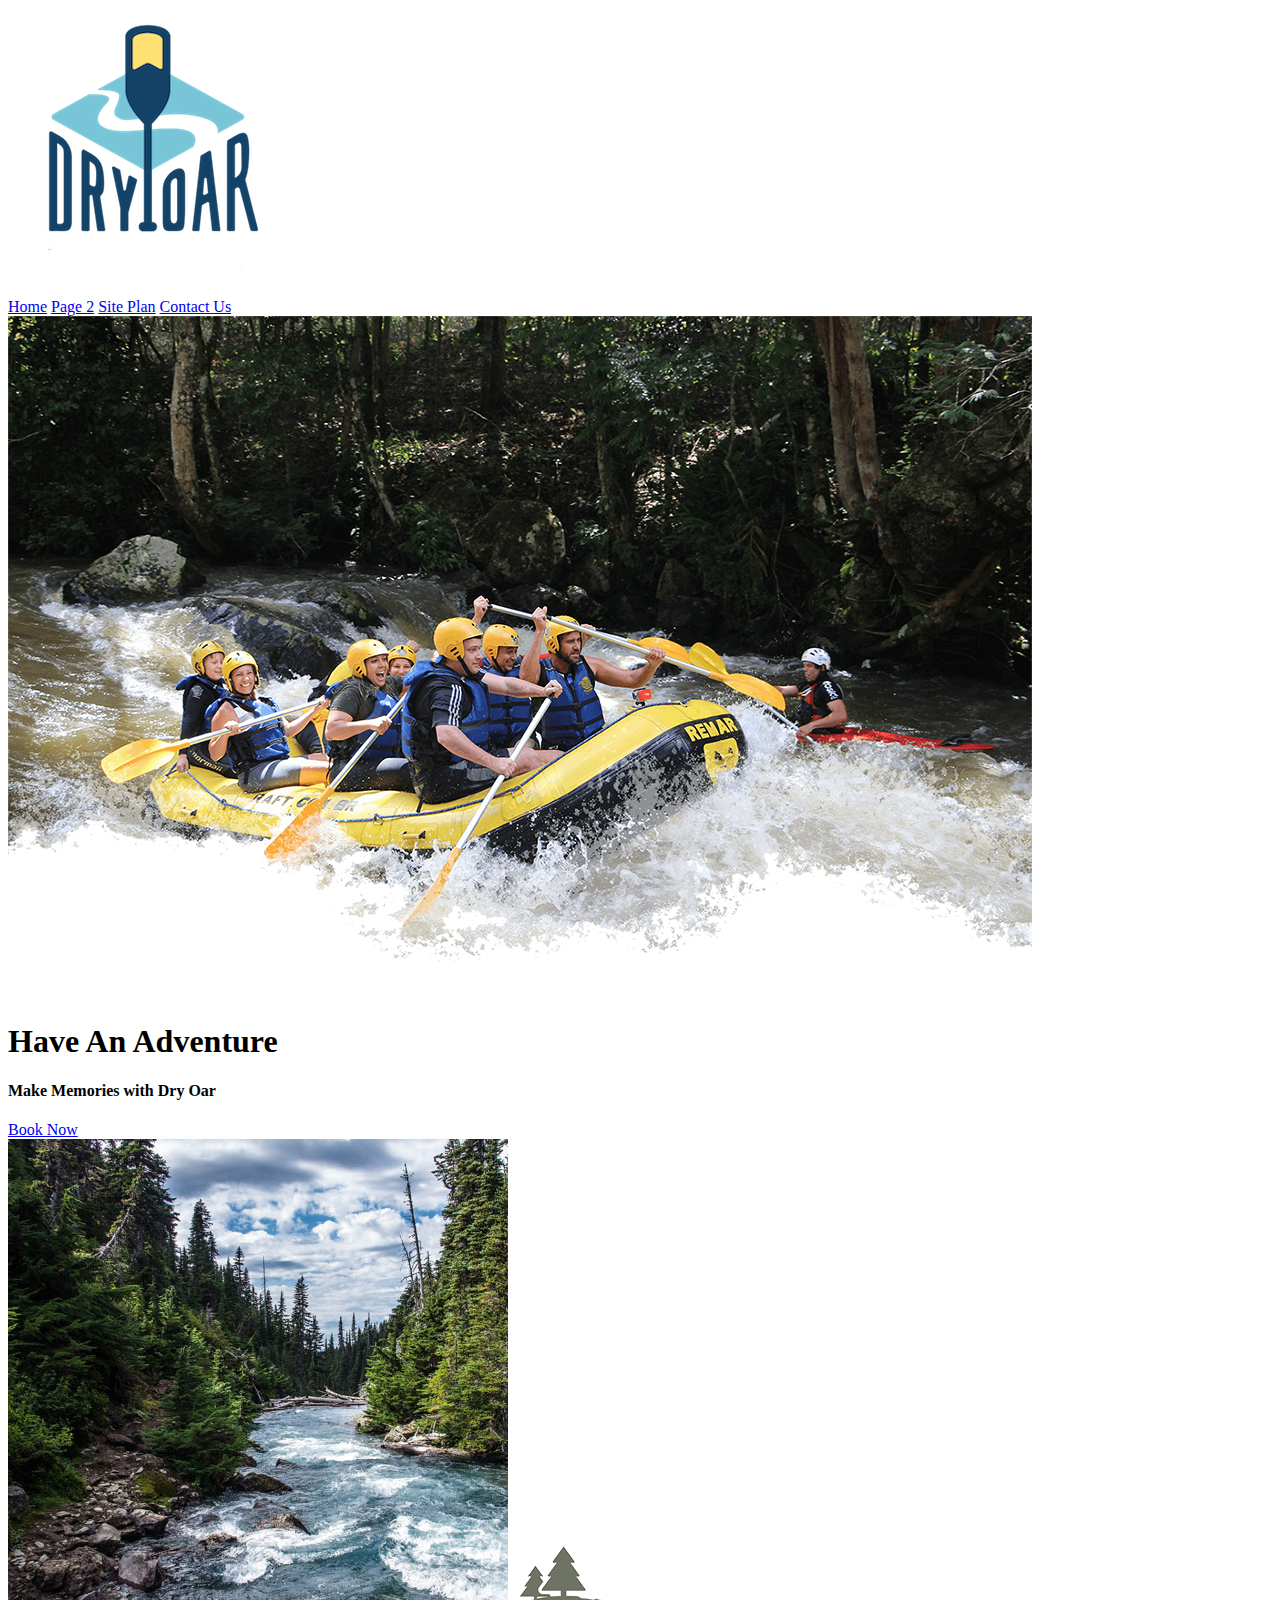
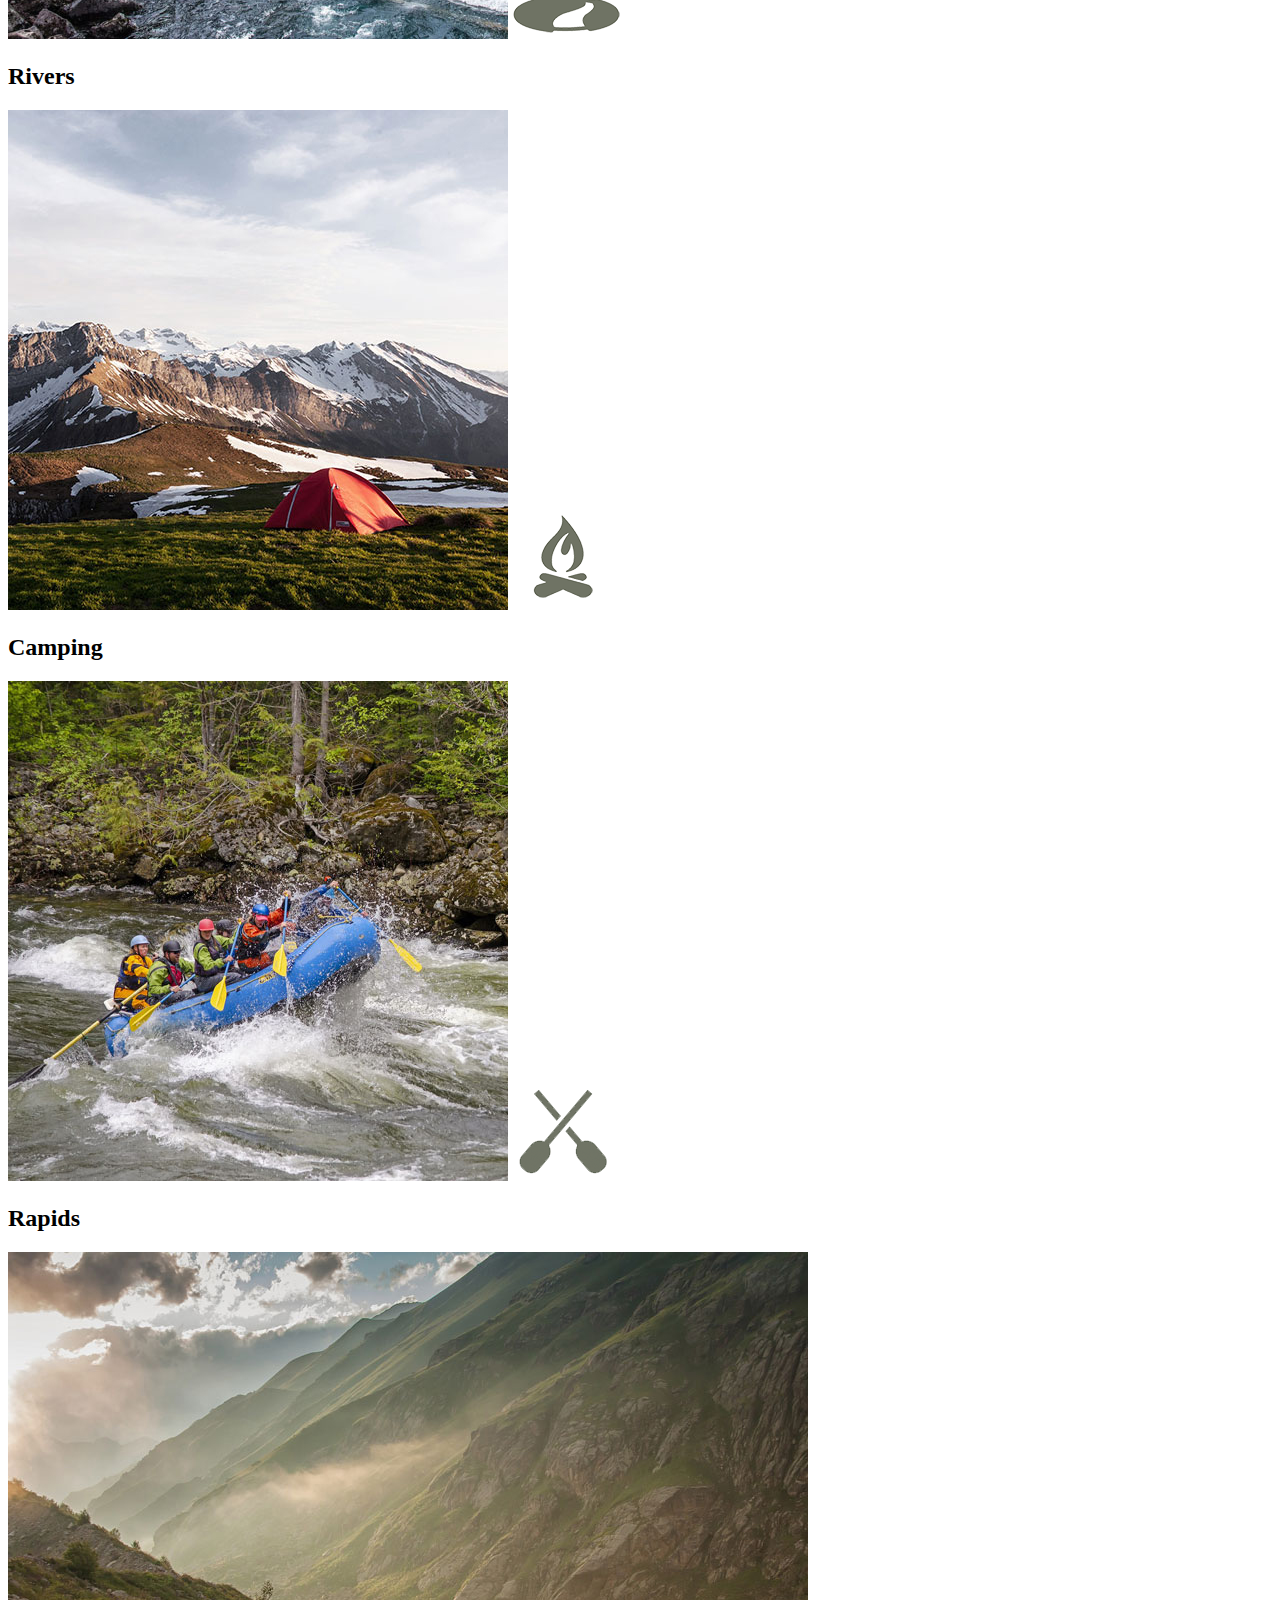
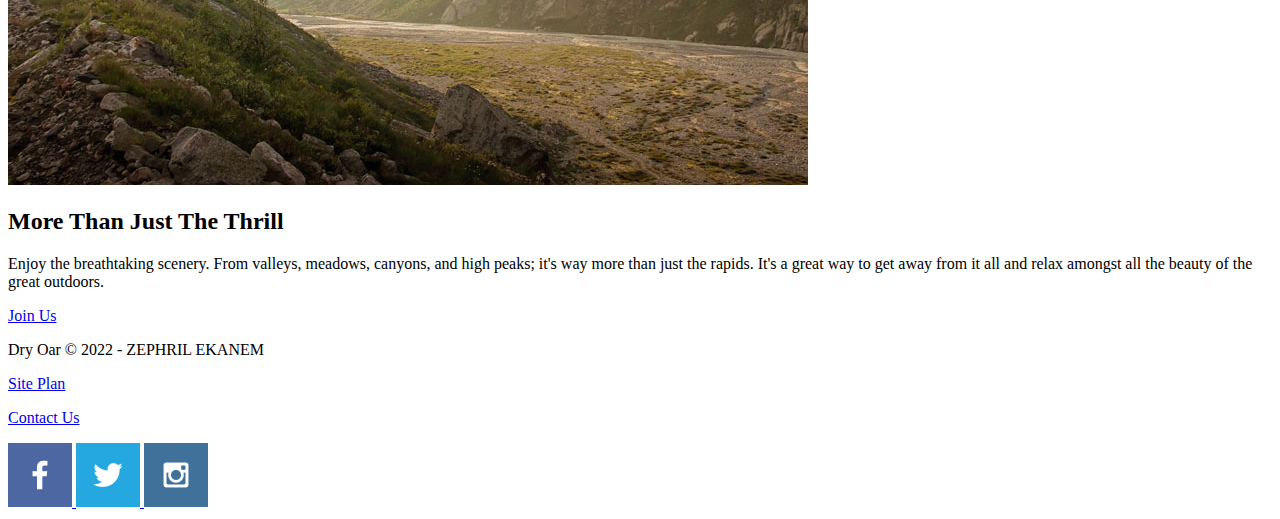
==== wwr/index.html @ 2f641571 "added wireframe" ====
<!DOCTYPE html>
<html lang="en">
<head>
    <meta charset="UTF-8">
    <meta http-equiv="X-UA-Compatible" content="IE=edge">
    <meta name="viewport" content="width=device-width, initial-scale=1.0">
    <title>Whitewater Rafting Vacations | Dry Oar Boating | Home</title>
</head>
<body>
    <header>
        <a id="logo_link" href="index.html">
            <img class="logo" src="images/logo.png" alt="Dry Oar Logo">
        </a>
        <nav>
            <a href="index.html">Home</a>
            <a href="#">Page 2</a>
            <a href="site-plan-rafting.html">Site Plan</a>
            <a href="contactus.html">Contact Us</a>
        </nav>
    </header>
    <div id="hero">
        <div id="hero-box">
            <img id="hero-img" src="images/hero.png" alt="People enjoying white water rafting">
        </div>
        <section id="hero-msg">
            <h1 class="home-title">Have An Adventure</h1>
            <h4>Make Memories with Dry Oar </h4>
            <div class='button-box'>
                <a class='book' href="rates.html">Book Now</a>
            </div>
        </section>
    </div>
    <main class="home-grid">
        <section class="rivers-card">
            <img class="card-img" src="images/rivers.jpg" alt="river in forest">
            <img class="icon" src="images/river_icon.png" alt="river icon">
            <h2>Rivers</h2>
        </section>
        <section class="camping-card">
            <img class="card-img" src="images/camping.jpg" alt="tent in mountains">
            <img class="icon" src="images/fire_icon.png" alt="fire icon">
            <h2>Camping</h2>
        </section>
        <section class="rapids-card">
            <img class="card-img" src="images/rapids.jpg" alt="rafting boat">
            <img class="icon" src="images/oars.png" alt="oars icon">
            <h2>Rapids</h2>
        </section>
        <img class="mountains" src="images/mountains.jpg" alt="Misty mountains">
    <section class="msg">
        <h2>More Than Just The Thrill</h2>
        <p>Enjoy the breathtaking scenery. From valleys, meadows, canyons, and high peaks; it's way more than just the rapids. It's a great way to get away from it all and relax amongst all the beauty of the great outdoors. </p>
        <a class='join' href="rivers.html">Join Us</a>
    </section>

    </main>
    <footer>
        <p>Dry Oar &copy; 2022 - ZEPHRIL EKANEM</p>
        <p><a href="site-plan-rafting.html">Site Plan</a></p>
        <p><a href="contactus.html">Contact Us</a></p>
        <div class="social">
            <a href="https://facebook.com">
                <img src="images/facebook.png" alt="fb icon">
            </a>
            <a href="https://twitter.com">
                <img src="images/twitter.png" alt="twitter icon">
            </a>
            <a href="https://instagram.com">
                <img src="images/instagram.png" alt="instagram icon">
            </a>
        </div>
    </footer>
    
</body>
</html>
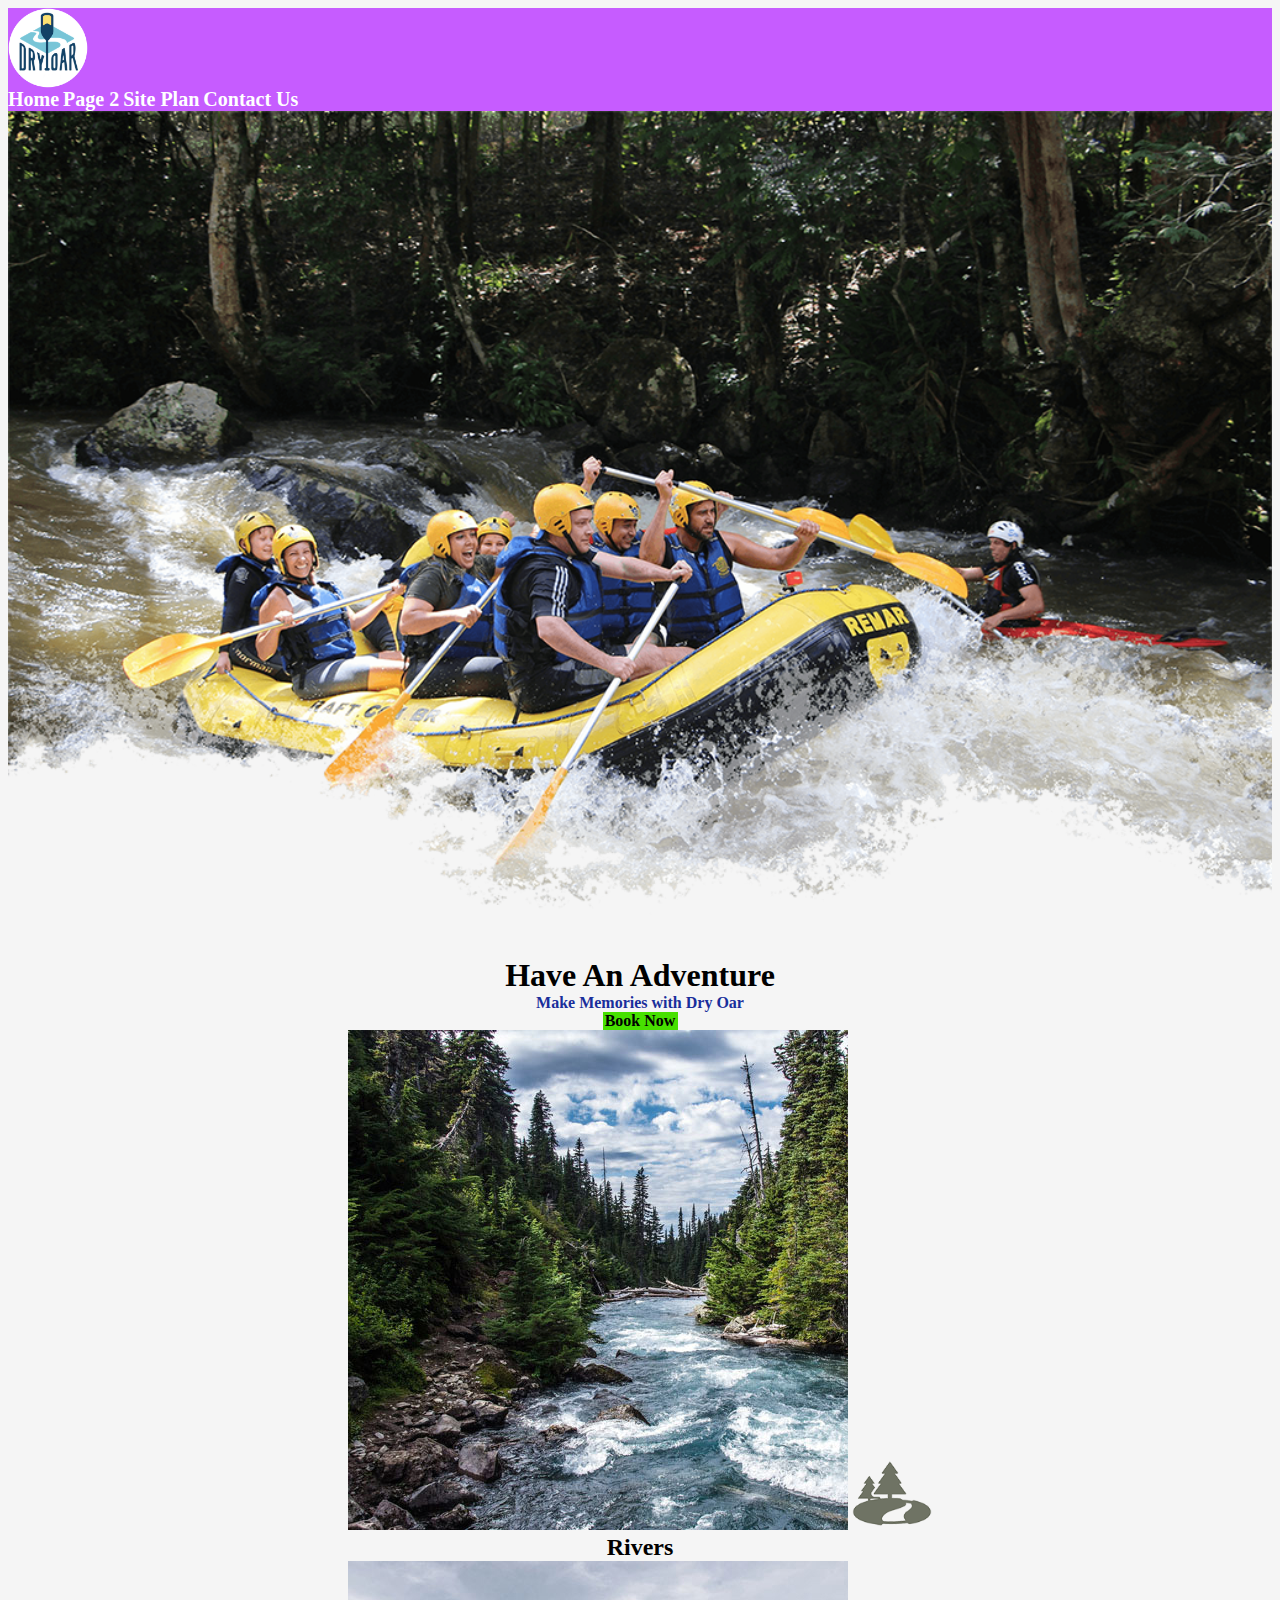
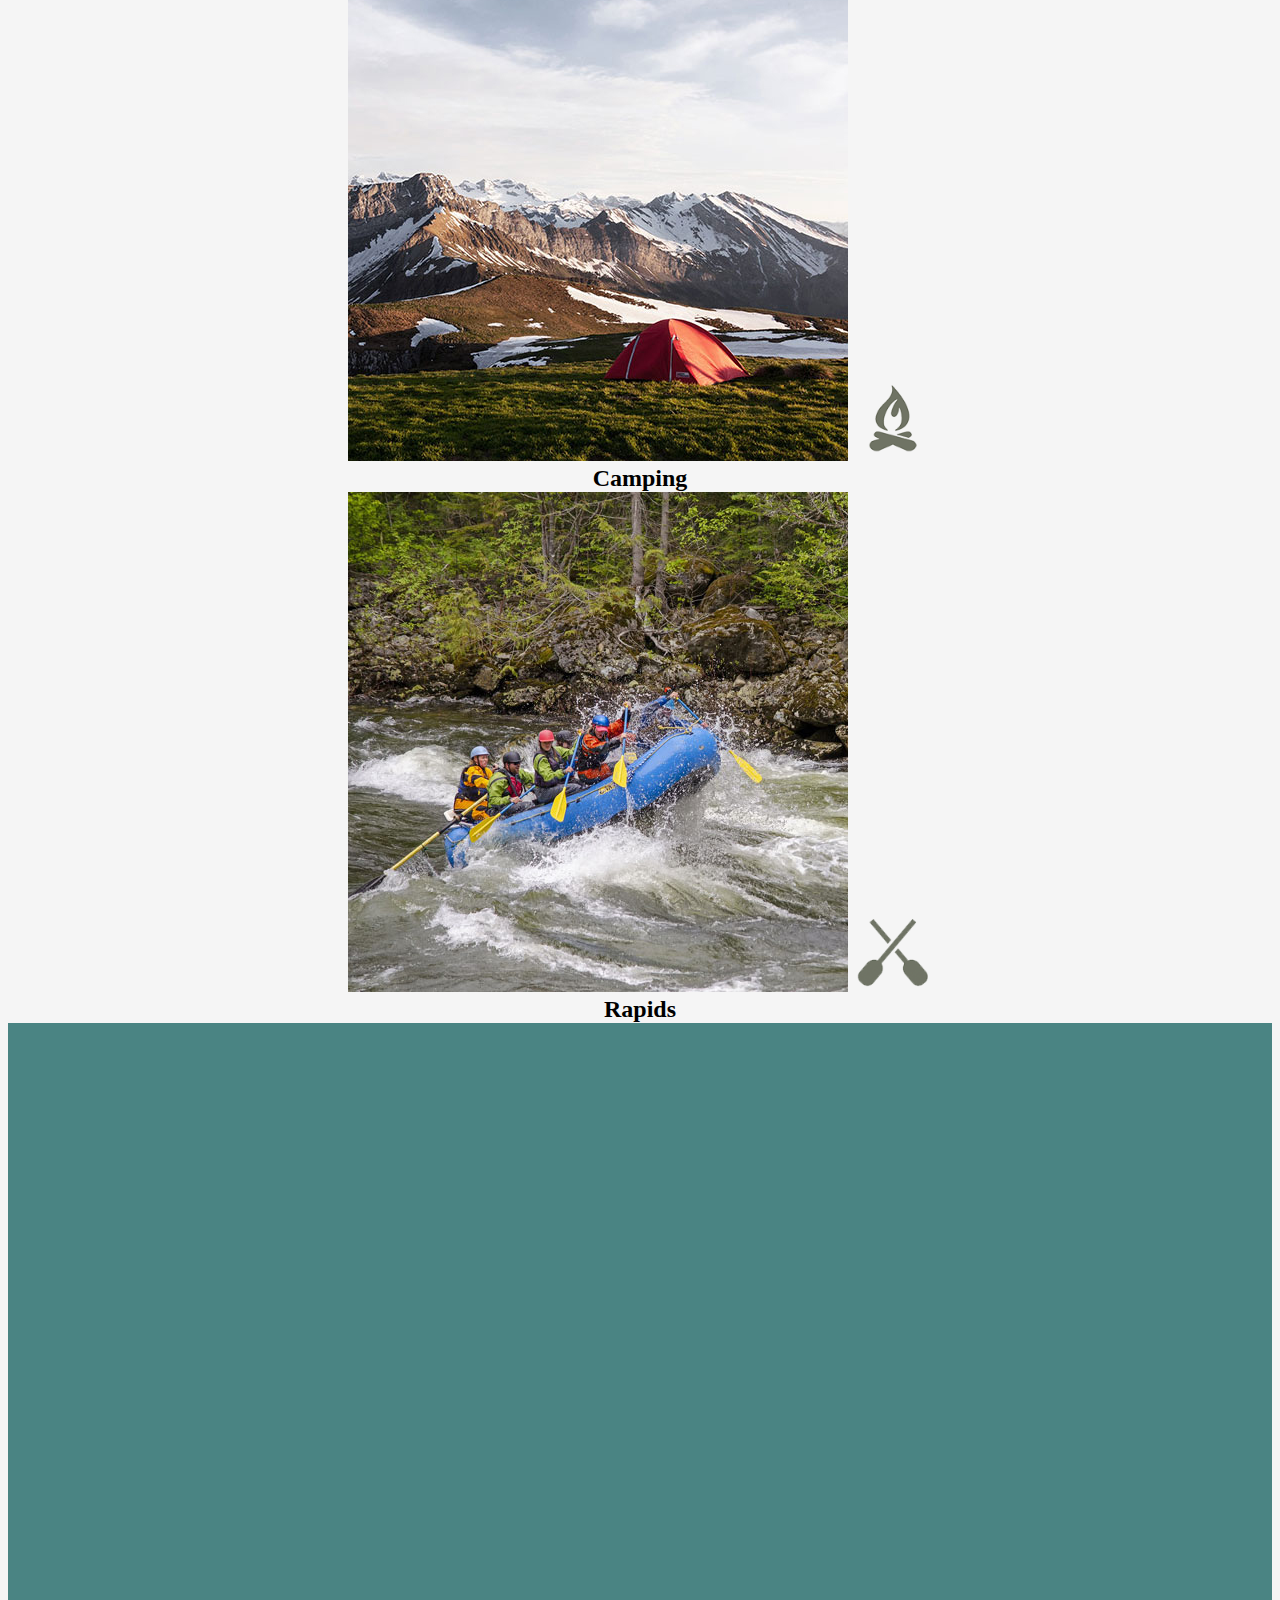
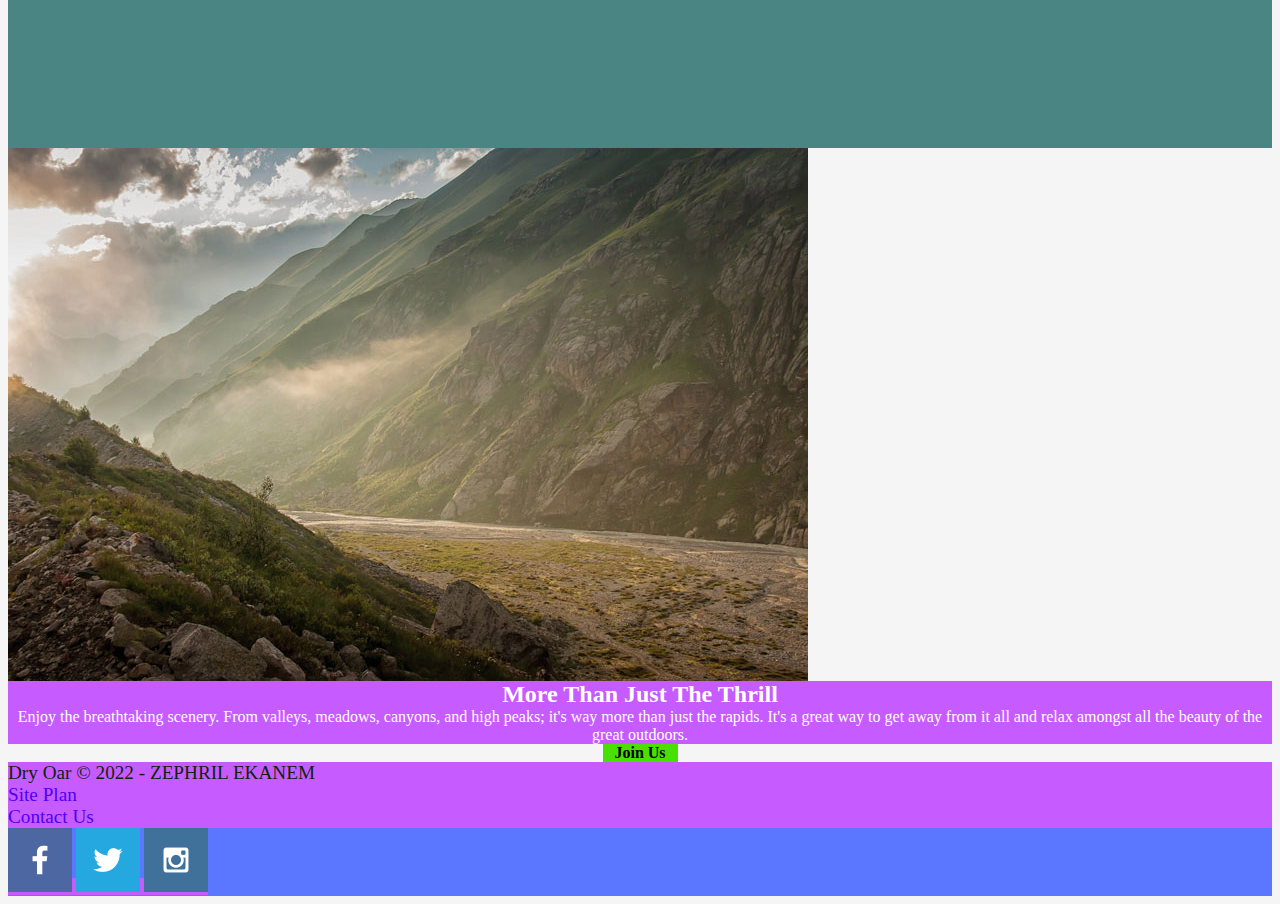
==== commit e4530bb1: "changes to css" ====
--- a/wwr/index.html
+++ b/wwr/index.html
@@ -5,8 +5,10 @@
     <meta http-equiv="X-UA-Compatible" content="IE=edge">
     <meta name="viewport" content="width=device-width, initial-scale=1.0">
     <title>Whitewater Rafting Vacations | Dry Oar Boating | Home</title>
+    <link rel="stylesheet" href="styles/style.css">
 </head>
 <body>
+    <div id="content">
     <header>
         <a id="logo_link" href="index.html">
             <img class="logo" src="images/logo.png" alt="Dry Oar Logo">
@@ -46,6 +48,7 @@
             <img class="icon" src="images/oars.png" alt="oars icon">
             <h2>Rapids</h2>
         </section>
+        <div id="background"></div> 
         <img class="mountains" src="images/mountains.jpg" alt="Misty mountains">
     <section class="msg">
         <h2>More Than Just The Thrill</h2>
@@ -59,13 +62,13 @@
         <p><a href="site-plan-rafting.html">Site Plan</a></p>
         <p><a href="contactus.html">Contact Us</a></p>
         <div class="social">
-            <a href="https://facebook.com">
+            <a href="https://facebook.com" target="_blank">
                 <img src="images/facebook.png" alt="fb icon">
             </a>
-            <a href="https://twitter.com">
+            <a href="https://twitter.com" target="_blank">
                 <img src="images/twitter.png" alt="twitter icon">
             </a>
-            <a href="https://instagram.com">
+            <a href="https://instagram.com" target="_blank">
                 <img src="images/instagram.png" alt="instagram icon">
             </a>
         </div>
--- a/wwr/styles/style.css
+++ b/wwr/styles/style.css
@@ -0,0 +1,152 @@
+#content {
+    max-width: 1600px;
+    text-align: center;
+    margin: 0 auto;
+}
+.logo {
+    display: block;
+    width: 80px;
+}
+
+#background {
+    height: 725px;
+    background-color: #4a8483;
+}
+body {
+    background-color: rgb(245, 245, 245);
+}
+header {
+    text-align: left;
+    margin: 0 auto;
+    background-color: #c65cff;
+}
+nav a {
+    display: inline-block;
+    text-align: center;
+    font-size: 20px;
+    font-weight: bold;
+    color: white;
+    max-width: 1600px;
+    text-decoration: none;
+}
+nav a:hover {
+    text-align: left;
+    color: #4e00f4;
+    background-color: #a600fe;
+}
+#hero-img {
+    width: 100%;
+}
+#hero-msg h1, #hero-msg h4 {
+    max-width: 1600px;
+    text-align: center;
+    margin: 0 auto;
+}
+.home-title {
+    text-align: center;
+    margin: 0 auto;
+    color: black;
+}
+.button-box {
+    max-width: 1600px;
+    margin: 0 auto;
+    text-align: center;
+}
+.book, .join {
+    display: block;
+    font-weight: bold;
+    text-align: center;
+    margin: 0 auto;
+    color: black;
+    background-color: #47e000;
+    text-decoration: none;
+    width: 75px; 
+}
+.book:hover, .join:hover {
+    display: block;
+    text-align: center;
+    margin: 0 auto;
+    color: white;
+    background-color: #f40008;
+}
+main section {
+    display: inline;
+    max-width: 1600px;
+    margin: 0 auto;
+    text-align: center;
+}
+main section img {
+    box-sizing: border-box;
+}
+.home-grid {
+    display: block;
+}
+.card-img {
+    display: inline-block;
+    width: 500px;
+    text-align: center;
+    margin: 0 auto;
+}
+.icon {
+    display: inline-block;
+    width: 80px;    
+    text-align: center;
+    margin: 0 auto;
+}
+.mountains {
+    display:block;
+
+}
+h2 {
+    text-align: center;
+    margin: 0 auto;
+}
+section.msg {
+    box-sizing: border-box;
+    background-color: #c65cff;
+}
+.msg h2, p, a{
+    text-align: center;
+    margin: 0 auto;
+    color: white;
+    background-color: #c65cff;
+    box-sizing: border-box;
+}   
+footer {
+    background-color: #5c77ff;
+}
+h4 {
+    text-align: left;
+    margin: 0 auto;
+    color: #192e9b;
+}
+footer h3 {
+    text-align: left;
+    margin: 0 auto;
+    color: #4e00f4;
+}
+footer a {
+    text-align: left;
+    margin: 0 auto;
+    color: #4e00f4;
+    text-decoration: none;
+}
+footer a:hover {
+    text-align: center;
+    color: #dac30f;
+}
+footer p {
+    text-align: left;
+    font-size: 1.2em;
+    color: #102214;
+}
+footer p a:hover {
+    text-align: left;
+    margin: 0 auto;
+    text-decoration: underline;
+}
+.social {
+    max-width: 1600px;
+    display: block;
+    text-align: left;
+}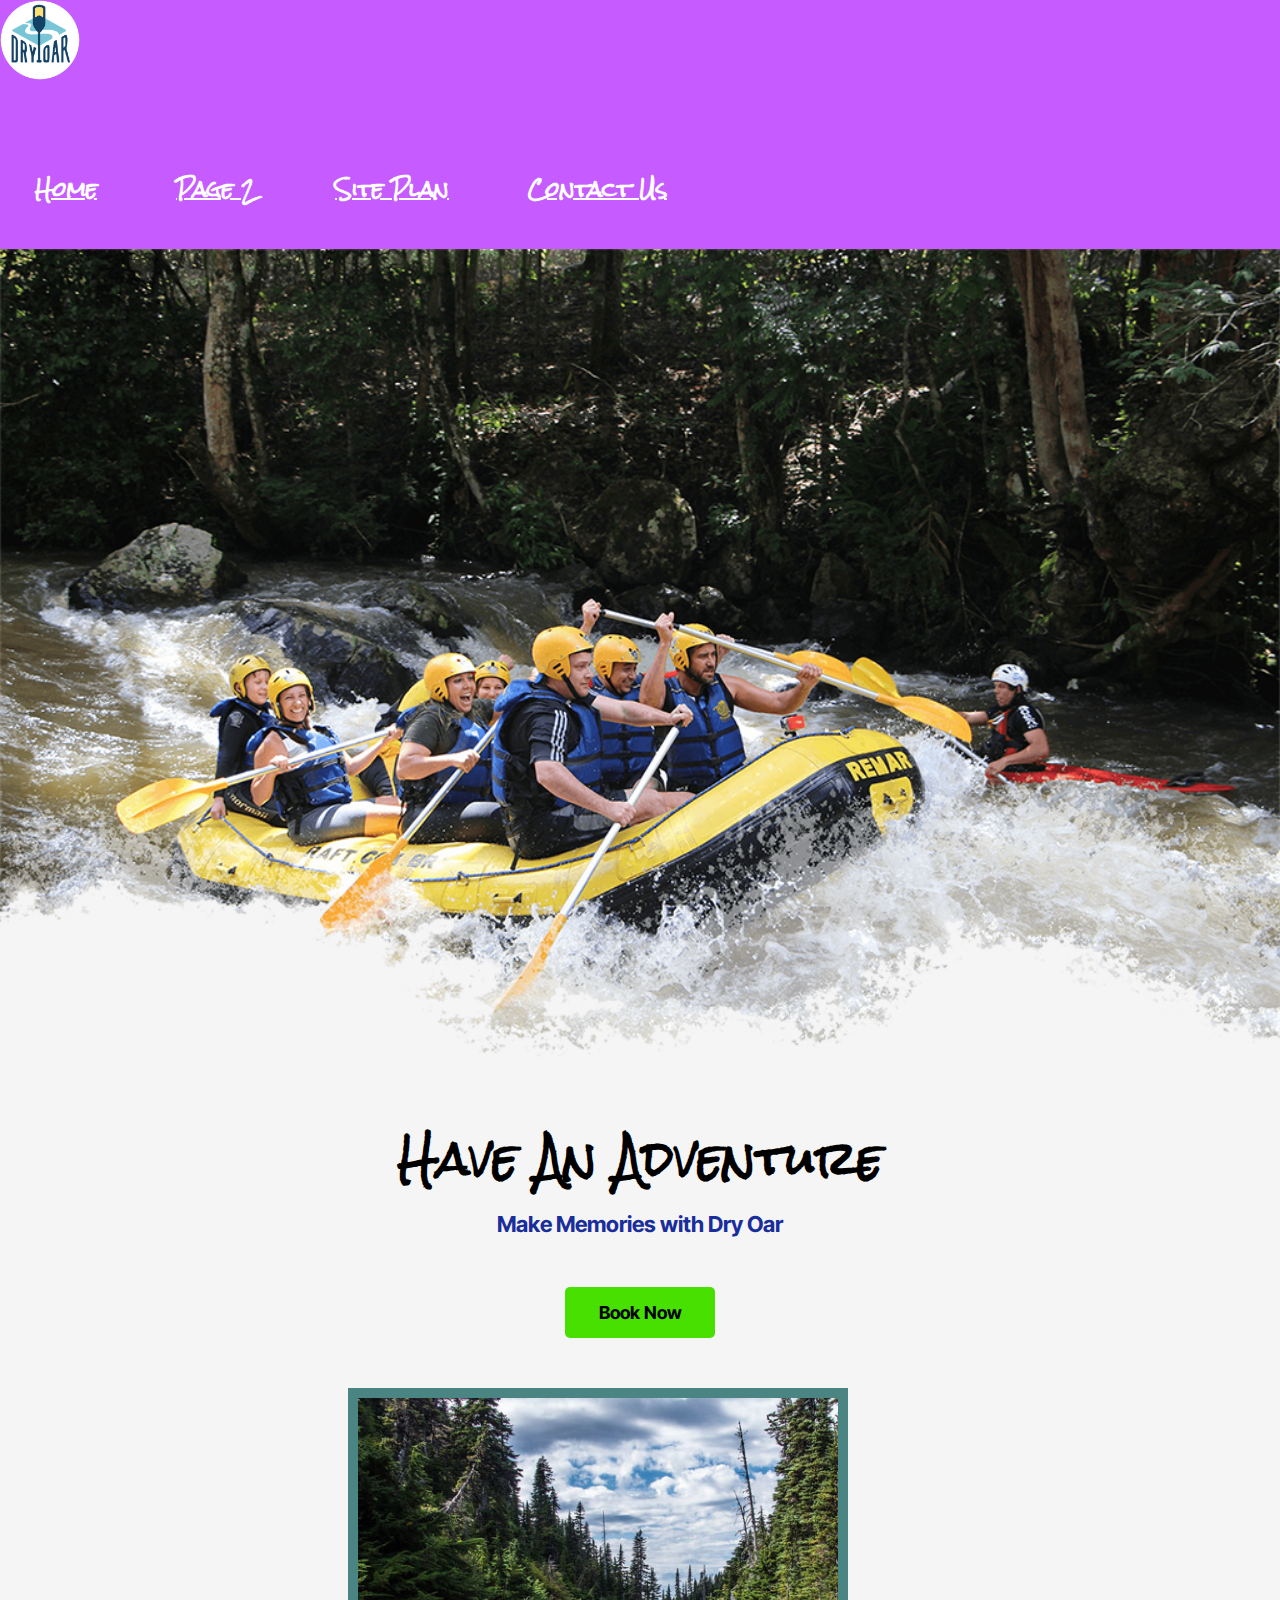
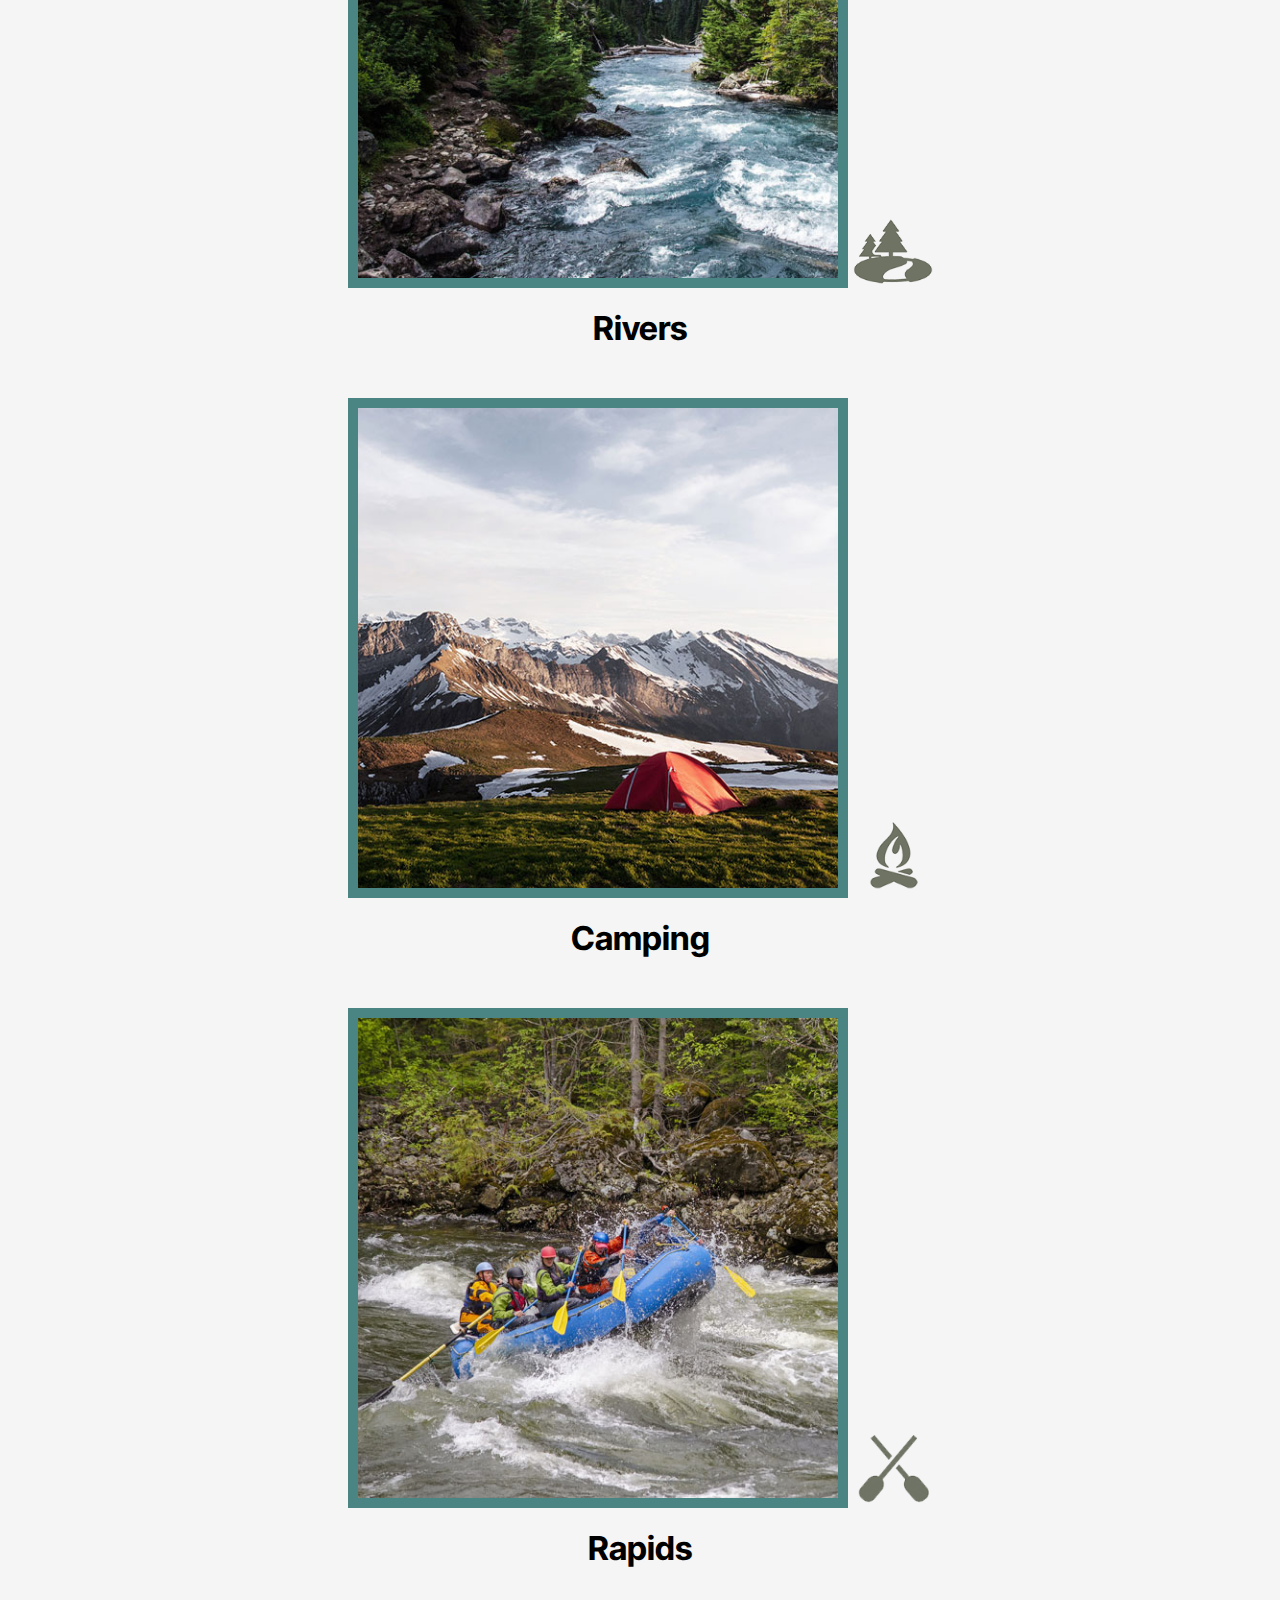
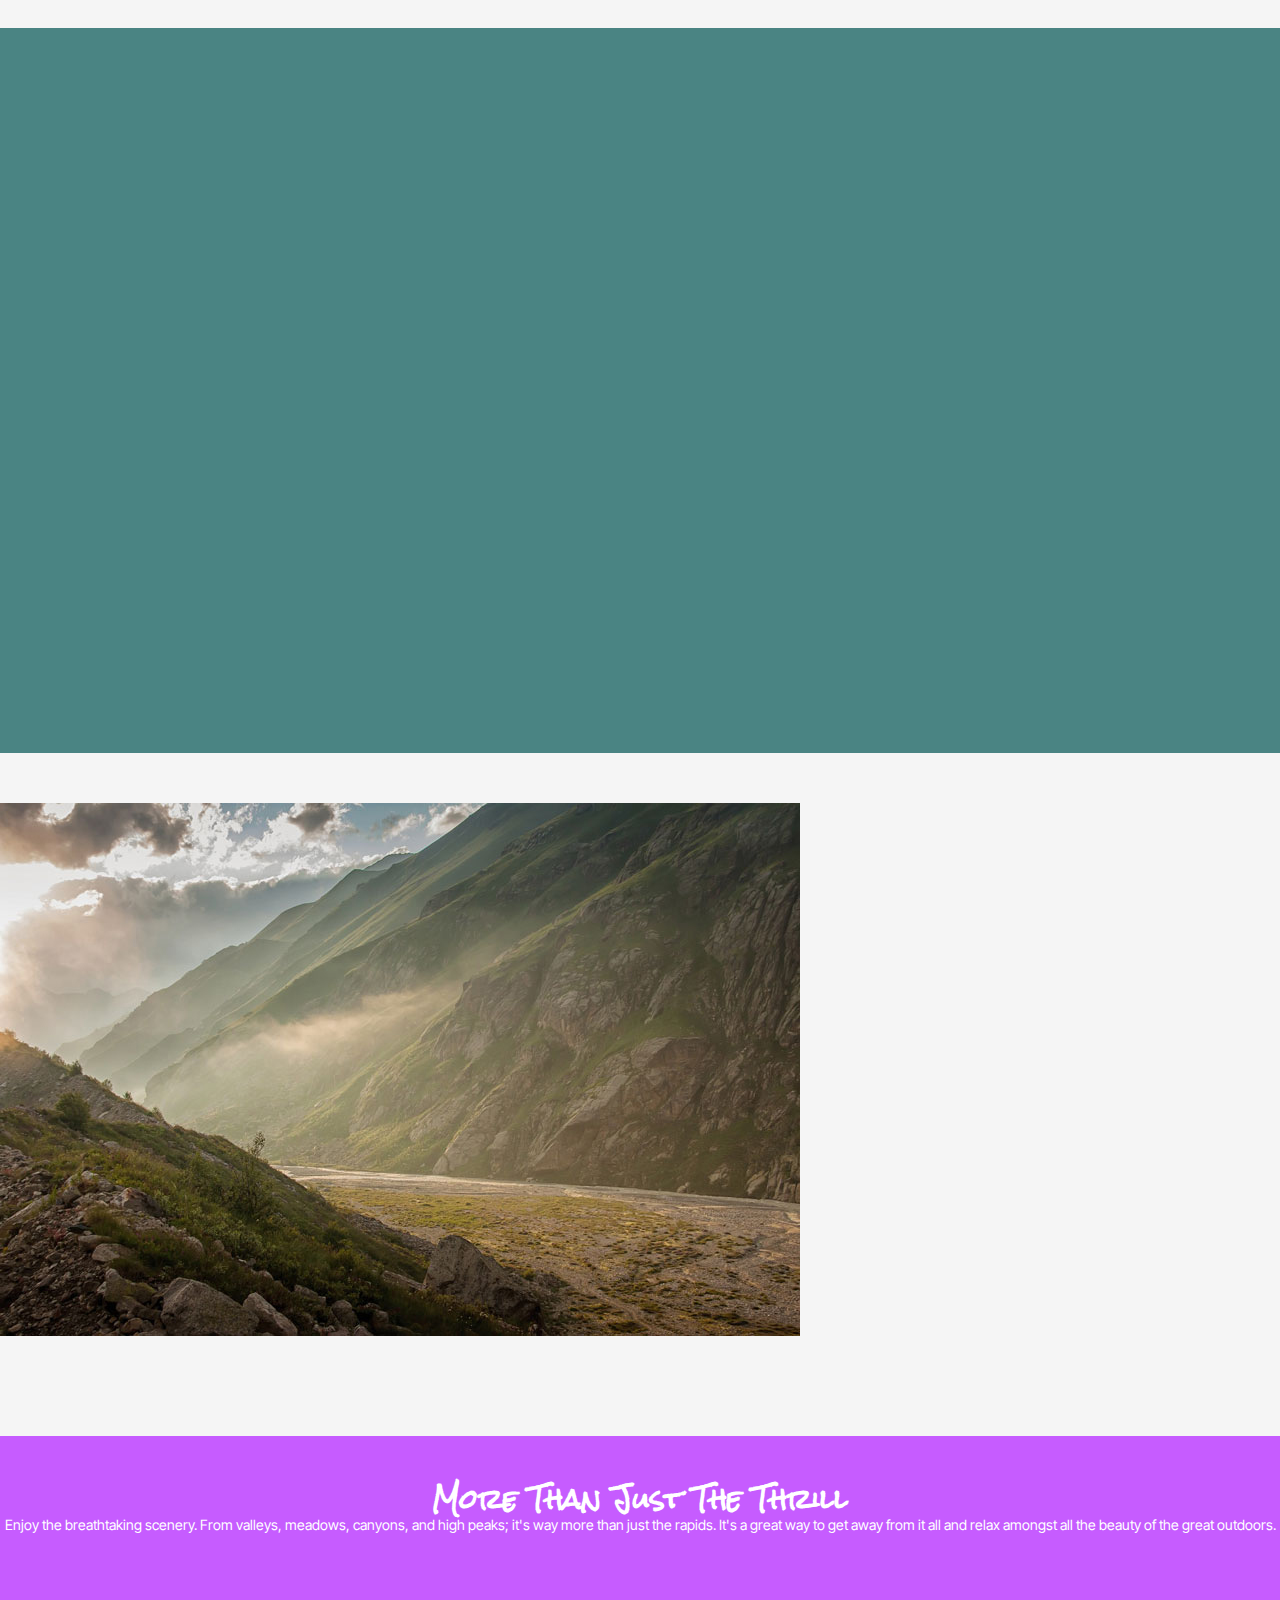
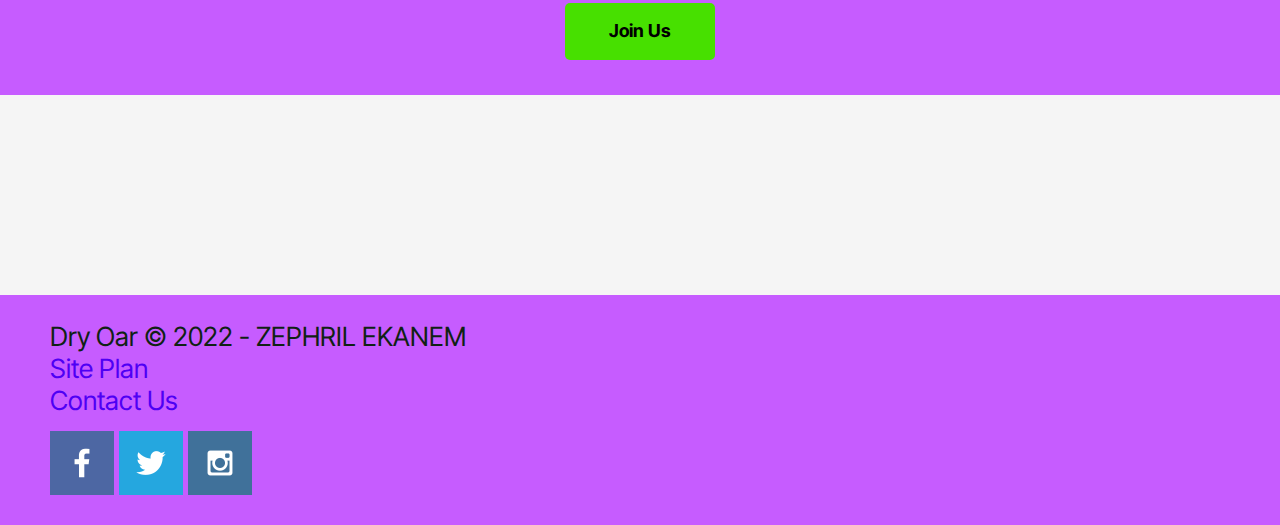
==== commit 3dbc0344: "additional css" ====
--- a/wwr/index.html
+++ b/wwr/index.html
@@ -55,12 +55,11 @@
         <p>Enjoy the breathtaking scenery. From valleys, meadows, canyons, and high peaks; it's way more than just the rapids. It's a great way to get away from it all and relax amongst all the beauty of the great outdoors. </p>
         <a class='join' href="rivers.html">Join Us</a>
     </section>
-
     </main>
     <footer>
         <p>Dry Oar &copy; 2022 - ZEPHRIL EKANEM</p>
-        <p><a href="site-plan-rafting.html">Site Plan</a></p>
-        <p><a href="contactus.html">Contact Us</a></p>
+        <p><a href=wwr/site-plan-rafting.html target="_blank">Site Plan</a></p>
+        <p><a href=wwr.contactus.html target="_blank">Contact Us</a></p>
         <div class="social">
             <a href="https://facebook.com" target="_blank">
                 <img src="images/facebook.png" alt="fb icon">
@@ -73,6 +72,6 @@
             </a>
         </div>
     </footer>
-    
+  </div>  
 </body>
 </html>--- a/wwr/styles/style.css
+++ b/wwr/styles/style.css
@@ -1,21 +1,37 @@
+@import url('https://fonts.googleapis.com/css2?family=Inter+Tight:wght@300&family=Rock+Salt&display=swap');
+
+:root {
+    --heading-font: Rock Salt;
+    --paragraph-font: Inter Tight, Helvetica, sans-serif;
+    }
 #content {
     max-width: 1600px;
     text-align: center;
     margin: 0 auto;
 }
+#logo_link {
+    padding-top: 5px
+}
 .logo {
     display: block;
     width: 80px;
+    padding-bottom: 40px;
 }
 
 #background {
     height: 725px;
     background-color: #4a8483;
+    margin-top: 60px;
 }
 body {
+    font-family: var(--paragraph-font);
+    font-size: 22px;
     background-color: rgb(245, 245, 245);
+    margin: 0;
+    padding: 0;
 }
 header {
+    font-family: var(--heading-font);
     text-align: left;
     margin: 0 auto;
     background-color: #c65cff;
@@ -26,8 +42,9 @@
     font-size: 20px;
     font-weight: bold;
     color: white;
-    max-width: 1600px;
-    text-decoration: none;
+    padding: 35px;
+    margin-top: 10px;
+    
 }
 nav a:hover {
     text-align: left;
@@ -43,40 +60,53 @@
     margin: 0 auto;
 }
 .home-title {
+    font-family: var(--heading-font);
+    font-size: 2em;
     text-align: center;
     margin: 0 auto;
     color: black;
+
 }
 .button-box {
-    max-width: 1600px;
+    width: 100%;
     margin: 0 auto;
     text-align: center;
 }
 .book, .join {
     display: block;
     font-weight: bold;
-    text-align: center;
-    margin: 0 auto;
+    font-size: 18px;
+    text-align: center;
+    margin-top: 50px;
     color: black;
     background-color: #47e000;
     text-decoration: none;
-    width: 75px; 
+    width: 90px; 
+    padding: 15px 30px;
+    border-radius: 5px;
 }
 .book:hover, .join:hover {
     display: block;
-    text-align: center;
-    margin: 0 auto;
+    font-weight: bold;
+    font-size: 18px;
+    text-align: center;
+    margin-top: 50px;
     color: white;
     background-color: #f40008;
+    text-decoration: none;
+    width: 150px; 
+    padding: 15px 30px;
+    border-radius: 5px;
 }
 main section {
     display: inline;
-    max-width: 1600px;
+    width: 100%;
     margin: 0 auto;
     text-align: center;
 }
 main section img {
     box-sizing: border-box;
+    margin-top: 50px;
 }
 .home-grid {
     display: block;
@@ -85,35 +115,55 @@
     display: inline-block;
     width: 500px;
     text-align: center;
-    margin: 0 auto;
+    border: 10px solid #4a8483;
+    margin-top: 50px;
+}
+.rivers-card, .camping-card, .rapids-card {
+    margin: 200px 0;
 }
 .icon {
     display: inline-block;
     width: 80px;    
     text-align: center;
-    margin: 0 auto;
+    margin-top: 50px;
+    padding-top: 10px;
 }
 .mountains {
     display:block;
-
+    margin-top: 50px;
+    margin-bottom: 100px;
+
+}
+.msg {
+    display: block;
+    line-height: 1.5em;
+    font-size: .8em;
+    padding-top: 35px;
+    padding-bottom: 35px;
+    background-color: #c65cff;
 }
 h2 {
     text-align: center;
-    margin: 0 auto;
-}
-section.msg {
-    box-sizing: border-box;
-    background-color: #c65cff;
+    margin: 0;
+    padding-top: 15px;
+}
+.msg p {
+    font-size: .8em;
+    padding-bottom: 15px;
 }
 .msg h2, p, a{
     text-align: center;
     margin: 0 auto;
     color: white;
     background-color: #c65cff;
-    box-sizing: border-box;
 }   
+.msg h2 {
+    font-family: var(--heading-font);
+}  
 footer {
-    background-color: #5c77ff;
+    background-color: #c65cff;
+    padding: 25px 50px;
+    margin-top: 200px;
 }
 h4 {
     text-align: left;
@@ -146,7 +196,9 @@
     text-decoration: underline;
 }
 .social {
-    max-width: 1600px;
-    display: block;
-    text-align: left;
+    display: block;
+    text-align: left;
+}
+footer .social img {
+    padding-top: 15px;
 }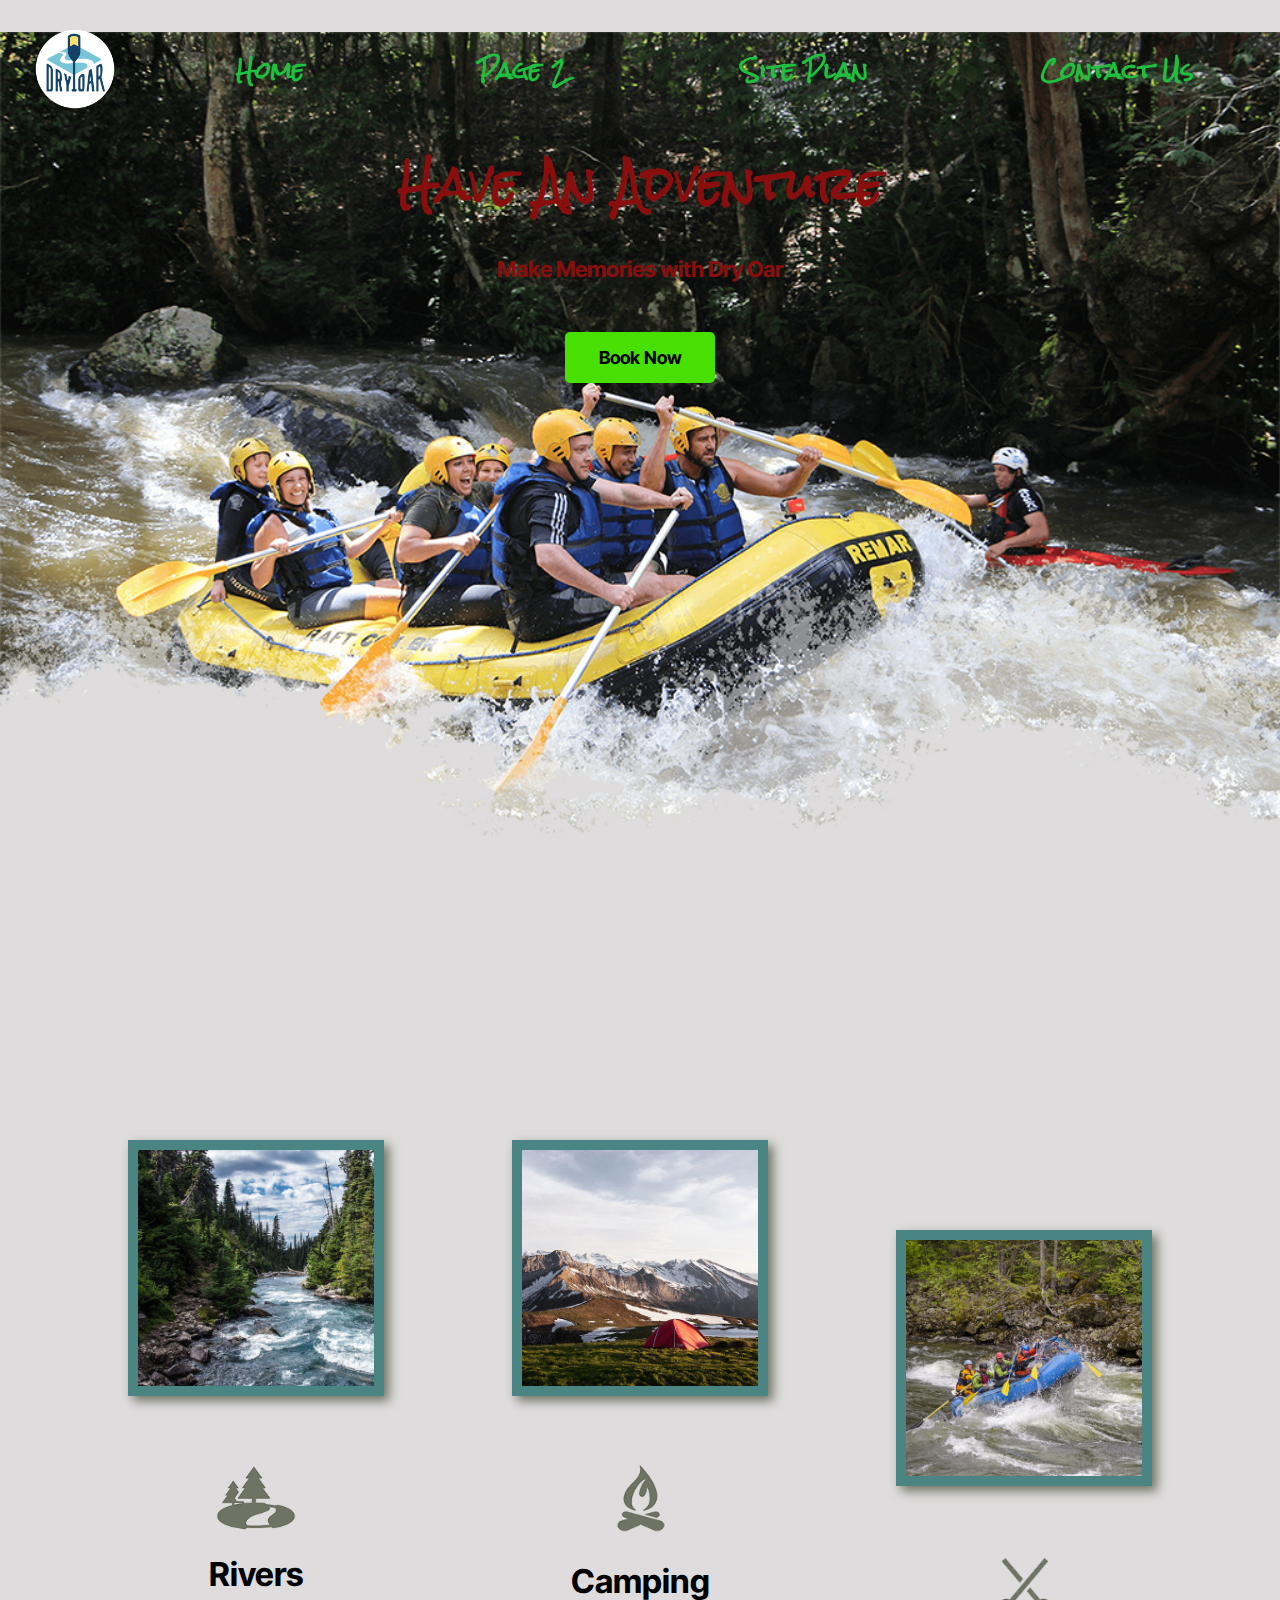
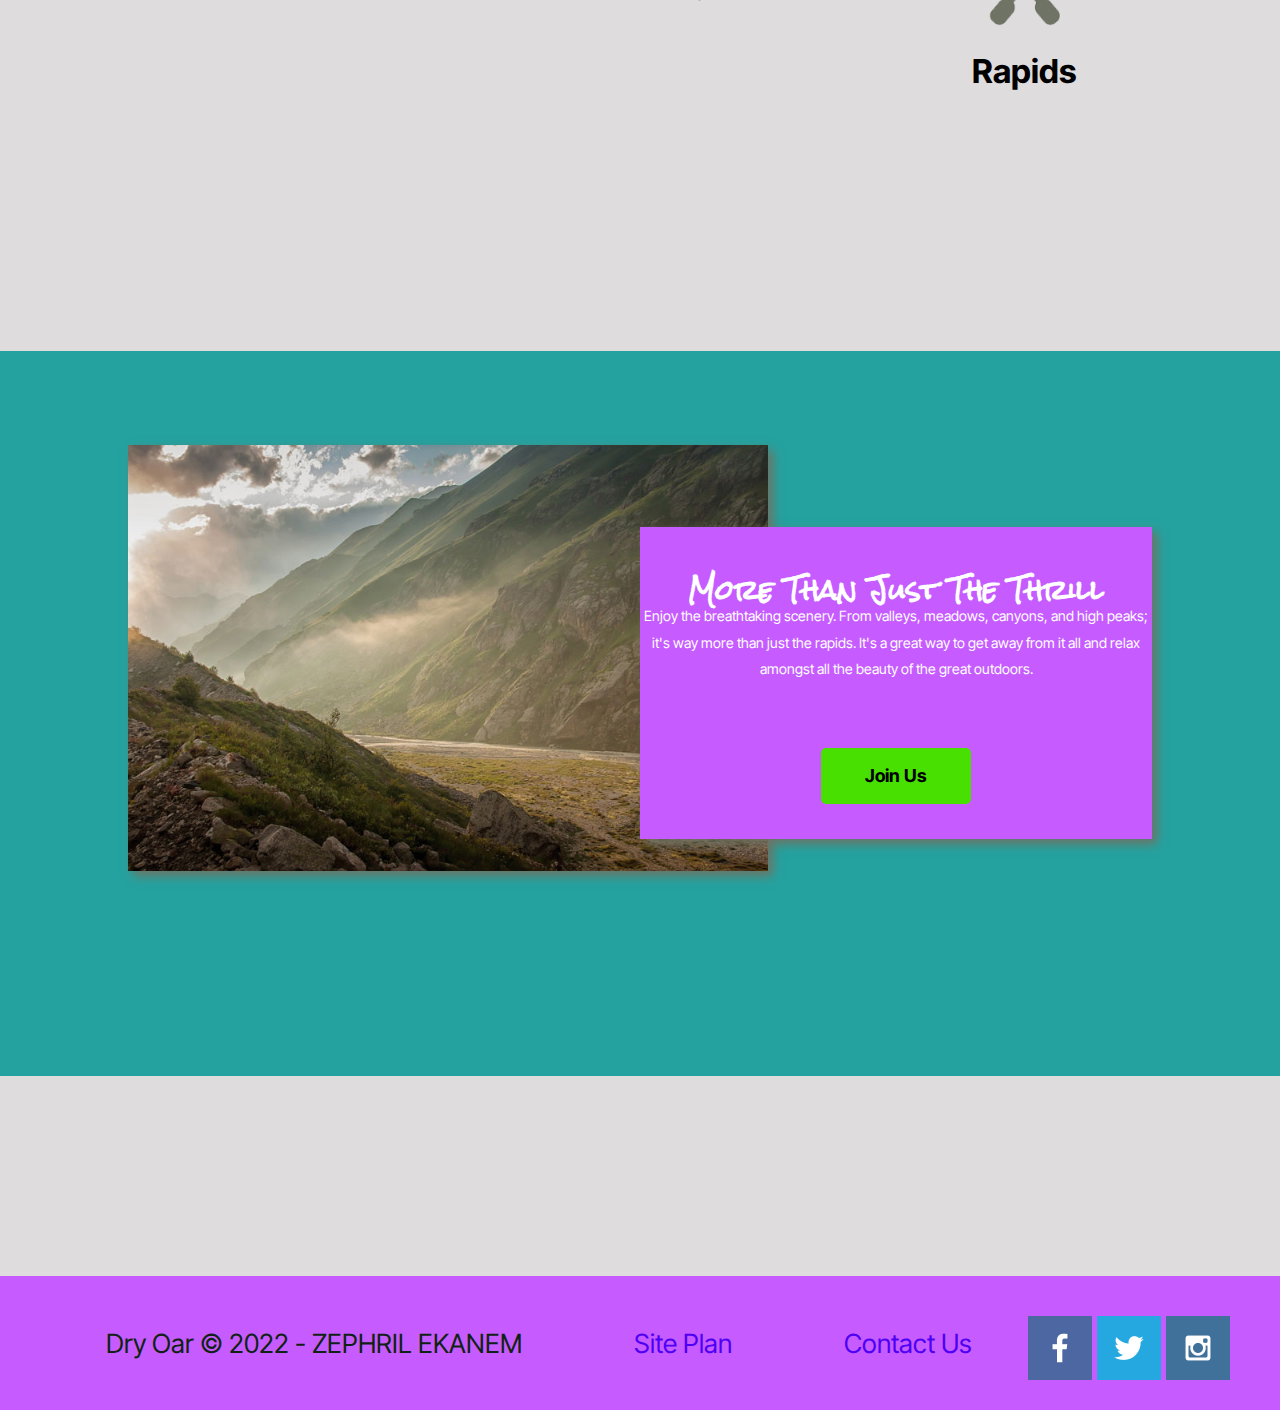
==== commit 314bfab7: "final" ====
--- a/wwr/index.html
+++ b/wwr/index.html
@@ -14,10 +14,10 @@
             <img class="logo" src="images/logo.png" alt="Dry Oar Logo">
         </a>
         <nav>
-            <a href="index.html">Home</a>
-            <a href="#">Page 2</a>
-            <a href="site-plan-rafting.html">Site Plan</a>
-            <a href="contactus.html">Contact Us</a>
+            <a href="wwr/index.html" target="_blank">Home</a>
+            <a href="#" target="_blank">Page 2</a>
+            <a href="wwr/site-plan-rafting.html" target="_blank">Site Plan</a>
+            <a href="wwr/contactus.html" target="_blank">Contact Us</a>
         </nav>
     </header>
     <div id="hero">
--- a/wwr/styles/style.css
+++ b/wwr/styles/style.css
@@ -10,55 +10,85 @@
     margin: 0 auto;
 }
 #logo_link {
-    padding-top: 5px
+    padding-top: 5px;
+    justify-self: center;
+    align-self: center;
 }
 .logo {
     display: block;
     width: 80px;
-    padding-bottom: 40px;
 }
 
 #background {
     height: 725px;
-    background-color: #4a8483;
+    background-color: #24a2a0;
     margin-top: 60px;
+    grid-column: 1/11;
+    grid-row: 4/9;
 }
 body {
     font-family: var(--paragraph-font);
     font-size: 22px;
-    background-color: rgb(245, 245, 245);
+    background-color: rgb(222, 220, 220);
     margin: 0;
     padding: 0;
 }
 header {
+    display: grid;
+    grid-template-columns: 150px auto;
     font-family: var(--heading-font);
     text-align: left;
     margin: 0 auto;
-    background-color: #c65cff;
+}
+nav {
+    display: flex;
+    justify-content: space-around;
 }
 nav a {
-    display: inline-block;
-    text-align: center;
-    font-size: 20px;
-    font-weight: bold;
-    color: white;
+    text-align: center;
+    font-weight: bolder;
+    color: #20bf3f;
+    text-decoration: none;
     padding: 35px;
     margin-top: 10px;
     
 }
 nav a:hover {
     text-align: left;
-    color: #4e00f4;
-    background-color: #a600fe;
+    color: #1853e8;
+}
+#hero {
+    display: grid;
+    grid-template-columns: 1fr 3fr 1fr;
+    margin-top:  -100px;
+}
+#hero-box {
+    grid-column: 1/4;
+    grid-row: 1/3;
+    z-index: -1;
 }
 #hero-img {
     width: 100%;
 }
+#hero-msg {
+    grid-column: 2/3;
+    grid-row: 1/2;
+    margin-top: 100px;
+}
 #hero-msg h1, #hero-msg h4 {
-    max-width: 1600px;
-    text-align: center;
-    margin: 0 auto;
-}
+    width: 100%;
+    text-align: center;
+    margin: 0 auto;
+    grid-column: 2/3;
+    grid-row: 1/2;
+    color: rgb(137, 15, 15);
+}
+h1 {
+    border-radius: 10px;
+}
+h4 {
+    padding-top: 20px;
+}    
 .home-title {
     font-family: var(--heading-font);
     font-size: 2em;
@@ -101,7 +131,6 @@
 main section {
     display: inline;
     width: 100%;
-    margin: 0 auto;
     text-align: center;
 }
 main section img {
@@ -109,17 +138,36 @@
     margin-top: 50px;
 }
 .home-grid {
-    display: block;
+    display: grid;
+    grid-template-columns: repeat(10, 1fr);
 }
 .card-img {
     display: inline-block;
-    width: 500px;
+    width: 100%;
     text-align: center;
     border: 10px solid #4a8483;
-    margin-top: 50px;
-}
-.rivers-card, .camping-card, .rapids-card {
+    margin-top: 50px;transition: transform .5s;
+    box-shadow: 5px 5px 10px #6f7364;
+}
+.card-img:hover {
+    opacity: .6;
+    transform: scale(1.1);
+}
+.rivers-card {
     margin: 200px 0;
+    grid-column: 2/4;
+    grid-row: 2/3;
+} 
+.camping-card {
+    margin: 200px 0;
+    grid-column: 5/7;
+    grid-row: 2/3;
+}
+ .rapids-card {
+    margin: 200px 0;
+    grid-column: 8/10;
+    grid-row: 2/3;   
+    padding-top: 90px;
 }
 .icon {
     display: inline-block;
@@ -132,6 +180,10 @@
     display:block;
     margin-top: 50px;
     margin-bottom: 100px;
+    width: 100%;
+    grid-column: 2/7;
+    grid-row: 5/8;
+    box-shadow: 5px 5px 10px #6f7364;
 
 }
 .msg {
@@ -141,6 +193,9 @@
     padding-top: 35px;
     padding-bottom: 35px;
     background-color: #c65cff;
+    grid-column: 6/10;
+    grid-row: 6/7;
+    box-shadow: 5px 5px 10px #6f7364;
 }
 h2 {
     text-align: center;
@@ -155,7 +210,6 @@
     text-align: center;
     margin: 0 auto;
     color: white;
-    background-color: #c65cff;
 }   
 .msg h2 {
     font-family: var(--heading-font);
@@ -164,6 +218,9 @@
     background-color: #c65cff;
     padding: 25px 50px;
     margin-top: 200px;
+    display: flex;
+    justify-content: space-around;
+    align-items: center;
 }
 h4 {
     text-align: left;
@@ -201,4 +258,45 @@
 }
 footer .social img {
     padding-top: 15px;
+}
+@media screen and (max-width: 900px) {
+    #hero, .home-grid {
+        display: block;
+        height: auto;
+    }
+    nav, footer {
+        flex-direction: column;
+    }
+    nav a {
+        display: block;
+        padding: 15px;
+    }
+    #hero {
+        margin-top: 0;
+    }
+    #hero-msg {
+        margin-top: 0;
+    }
+    #hero-msg h4 {
+        display: none;
+    }
+    .home-title {
+        font-size: 25px;
+        color: #6f7364;
+    }
+    .rivers-card, .camping-card, .rapids-card { 
+        margin: 50px auto;
+        width: 60%;
+    }
+    #background {
+        display: none;
+    }
+    .mountains, .msg {
+        width: 80%;
+        display: block;
+        margin: 0 auto;
+    }
+    footer {
+        margin-top: 25px;
+    }
 }